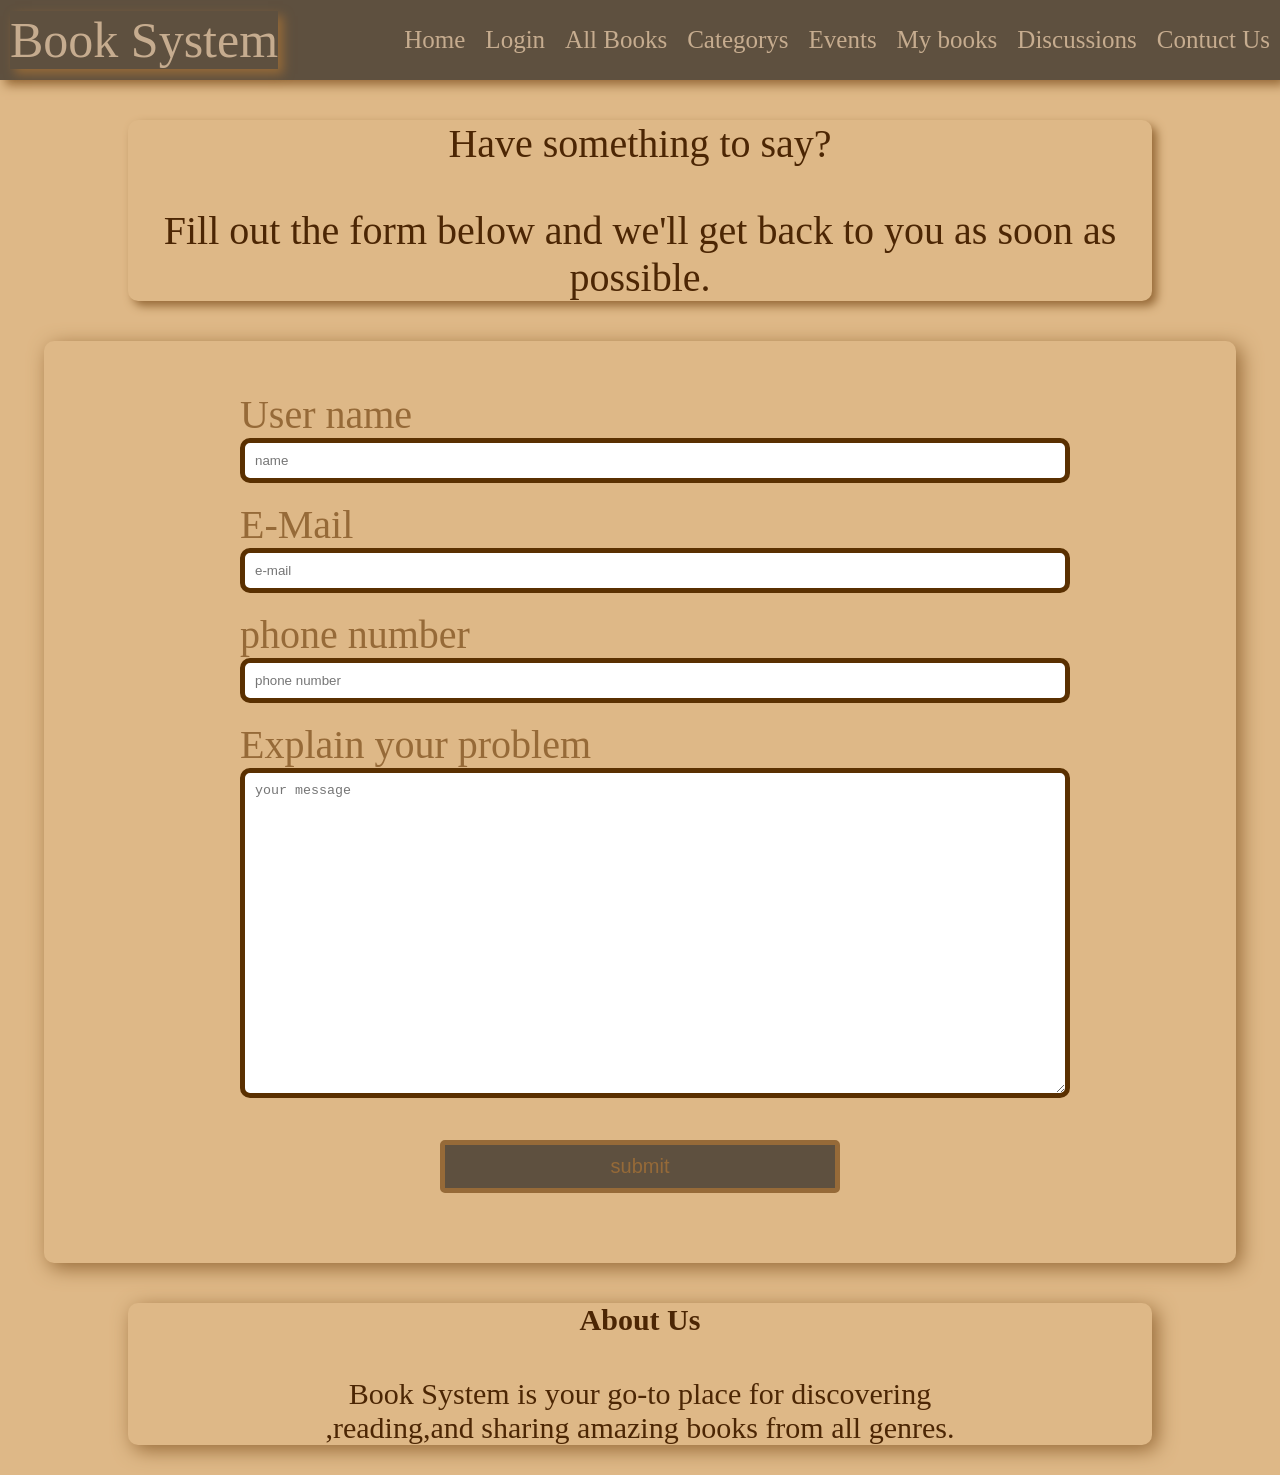
==== index.html @ ddc68e30 "memo" ====
<!DOCTYPE html>
<html>
    <head>
        <meta charset="_UTF-8">
        <title>contact us page </title>
        <link rel="stylesheet" href="style.css"/s>
    </head>
    <body>
        <header>
                <nav>
                  <div class="logo">Book System</div>
                    <ul>
                        <li><a href="">Home</a></li>
                        <li><a href="">Login</a></li>
                        <li><a href="">All Books</a></li>
                        <li><a href="">Categorys</a></li>
                        <li><a href="">Events</a></li>
                        <li><a href="">My books</a></li>
                        <li><a href="">Discussions</a></li>
                        <li><a href="">Contuct Us</a></li>
                   </ul>
                </nav>  
        </header>
        <main>
            <section class="text">
                <p>Have something to say?</p>
                <p>Fill out the form below and we'll get back to you as soon as possible.</p>
            </section>
            <section class="form">
                <form>
                    <label for="name">User name </label>
                    <input type="text" placeholder="name" id="name" methode="get" name="user">
                    <br>
                    <br>
                    <label for="mail">E-Mail</label>
                    <input type="email" placeholder="e-mail" methode="post" id="mail" name="email">
                    <br>
                    <br>
                    <label for="tel">phone number</label>
                    <input type="tel" placeholder="phone number" methode="post" id="tel" name="tel">
                    <br>
                    <br>
                    <label for="message">Explain your problem</label>
                    <textarea id="message" placeholder="your message" methode="post" name="message" cols="50"rows="20"></textarea>
                    <br>
                    <br>
                    <button>submit</button>
                </form>
            </section>
        </main>
        <footer>
            <h4>About Us</h4>
            <p>Book System is your go-to place for discovering<br>,reading,and sharing amazing books from all genres.</p>
        </footer>
    </body>
</html>
---- style.css ----
body{
    margin: 0;
    background-color: burlywood;
    background-image: url("../final/book3.jpg");
    background-repeat: no-repeat;
    background-size: cover;
    background-position: center;
    background-attachment: fixed; 
}

nav{
    display:flex;
    justify-content: space-between;
    align-items: center;
    background-color: #5E503F;
    box-shadow:5px 5px 10px #966a38;
    position:sticky;
    top: 0px;
    padding: 10px;
    flex-wrap: wrap;
}

.logo{
    font-size: 50px;
    color:#C6AC8F;
    box-shadow: 5px 5px 10px #966a38;
}
.logo:hover{
    color:peru;
}

ul{
    list-style: none;
    display: flex;
    gap:20px;
    flex-wrap: wrap;
}

a{
    text-decoration: none;
    font-size: 25px;
    color:#C6AC8F;
    border-radius: 3px; 
}
a:hover{
    color:peru;
    border-bottom: solid 3px #EAE0D5;
}

.text{
    width: 80%;
    margin: 20px auto;
    text-align: center;
    font-size: 40px;
    border-radius: 10px;
    box-shadow:5px 5px 10px #966a38;
    transition:.5s ease;
    color: rgb(76, 38, 4);
}
.text:hover{
    width: 85%;
    box-shadow:10px 10px 20px #966a38;
}

.form{
    display: flex;
    justify-content: center;
    width: 90%;
    padding: 50px 20px;
    margin: 0 auto;
    border-radius: 10px;
    box-shadow:5px 5px 20px #966a38;
    transition:.5s ease;
}
.form:hover{
    width: 95%;
    box-shadow:10px 10px 20px #966a38;
}

input,textarea{
    width: 100%;
    padding: 10px;
    border: solid 5px #5a3001 ;
    border-radius: 10px;
}

input:hover,
textarea:hover{
    border-color: rgba(152, 88, 3, 0.608);
    outline:none ;
}

label{
    color:#966a38;
    font-size: 40px;
}

button{
    color: #966a38;
    background-color: #5E503F;
    width: 50%;
    padding: 10px;
    margin: 20px auto;
    display: block;
    border: solid 5px #966a38;
    font-size: 20px;
    border-radius: 5px;
}

button:hover{
    background-color: #966a38;
    color: aliceblue;
    border-color: #C6AC8F;
}

footer{
    width: 80%;
    margin: 20px auto;
    font-size: 30px;
    border-radius: 10px;
    box-shadow:5px 5px 20px #966a38; 
    text-align: center;
    color: rgb(76, 38, 4);
    transition:.5s ease;
}
footer:hover{
    width: 85%;
    box-shadow:10px 10px 20px #966a38;
}

@media (max-width: 1050px){

    .logo{
        font-size: 40px;
    }

    a{
        font-size: 22px;
    }

    .text{
        font-size: 32px;
        width: 90%;
    }

    .form{
        width: 95%;
    }

    label{
        font-size: 30px;
    }

    button{
        width: 60%;
    }

    footer{
        font-size: 25px;
        width: 90%;
    }
}

@media (max-width: 600px){

    body{
        background-attachment: scroll;
    }

    nav{
        flex-direction: column;
        align-items: center;
    }

    ul{
        flex-direction: column;
        align-items: center;
        width: 100%;
        gap: 10px;
        margin-top: 10px;
    }

    .logo{
        font-size: 30px;
    }

    a{
        font-size: 18px;
    }

    .text{
        font-size: 24px;
        width: 95%;
    }

    .form{
        flex-direction: column;
        padding: 20px;
    }

    label{
        font-size: 22px;
    }

    button{
        width: 80%;
    }

    footer{
        font-size: 18px;
        width: 95%;
    }
}

@media (max-width: 300px){

    .logo{
        font-size: 20px;
    }

    a{
        font-size: 14px;
    }

    .text{
        font-size: 18px;
        width: 100%;
    }

    .form{
        padding: 10px;
    }

    label{
        font-size: 16px;
    }

    input, textarea{
        padding: 5px;
        border-width: 3px;
    }

    button{
        width: 100%;
        font-size: 16px;
    }

    footer{
        font-size: 14px;
        width: 100%;
    }
}
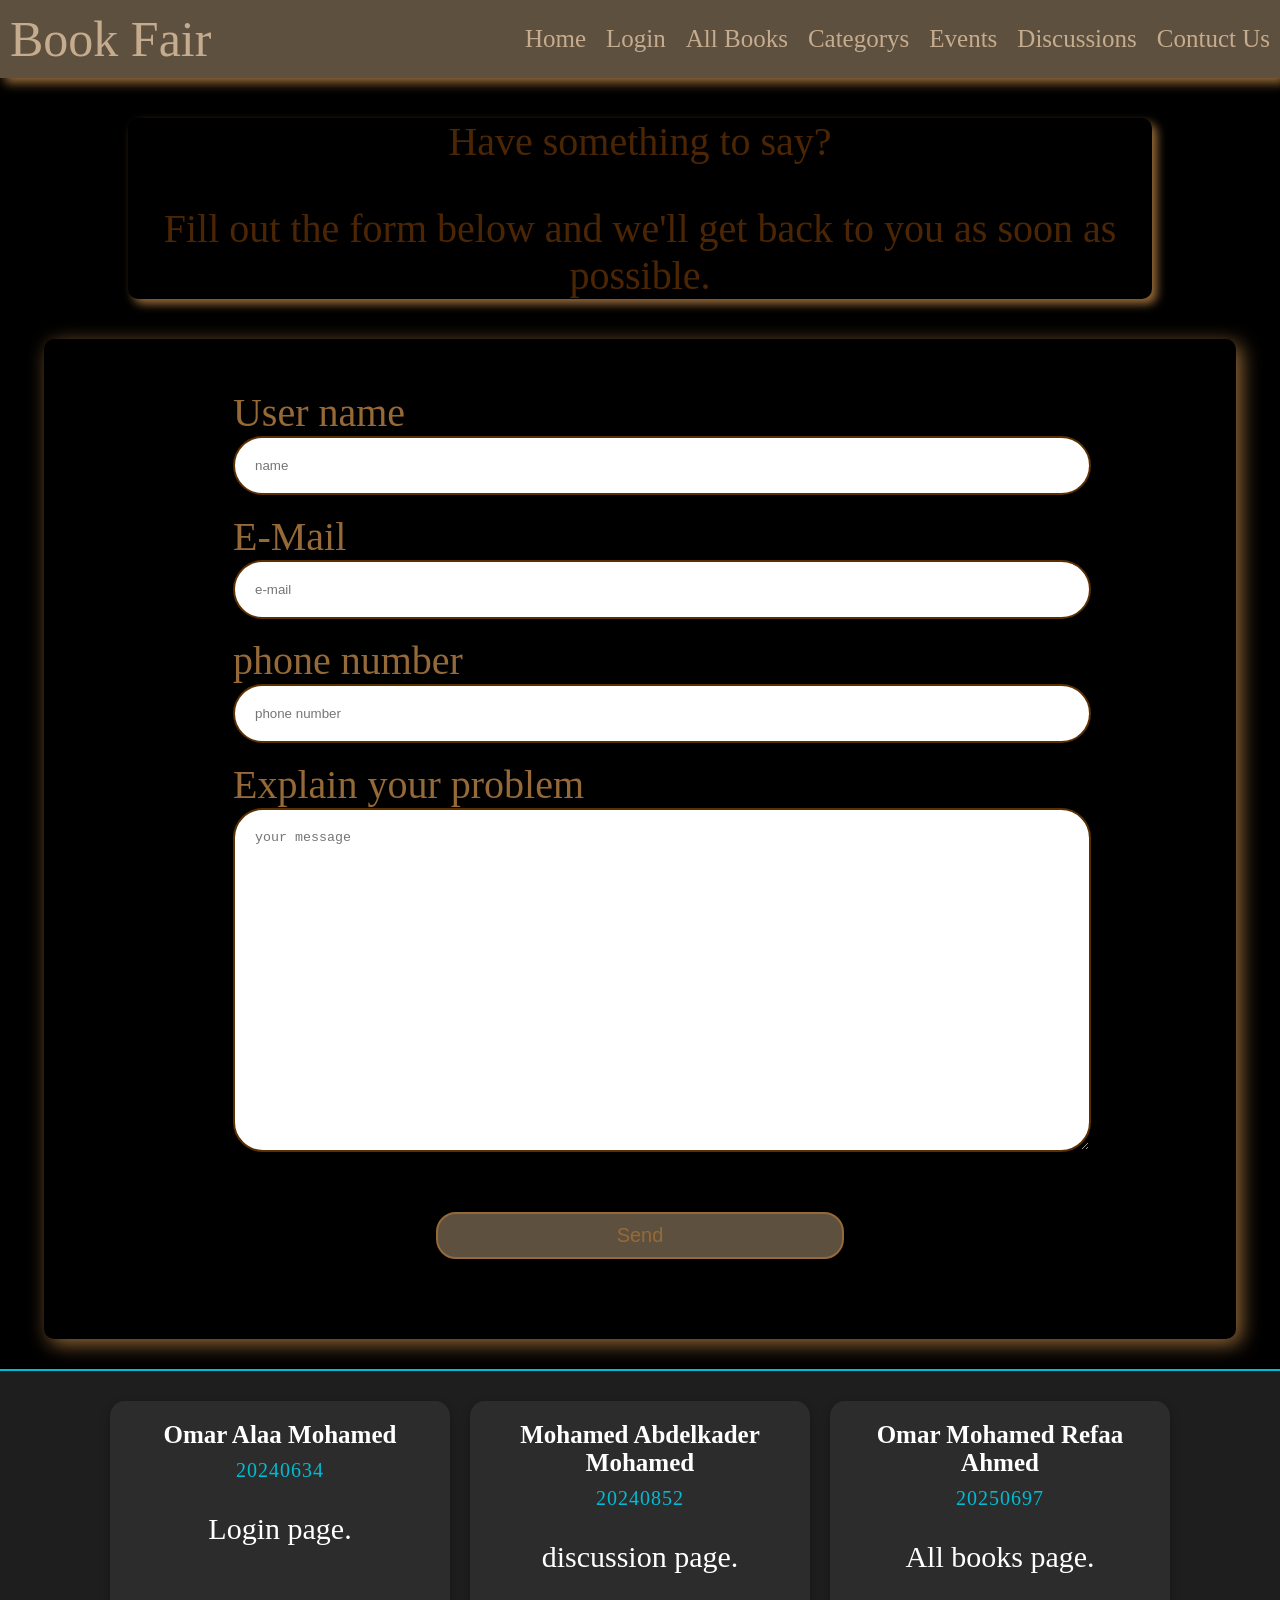
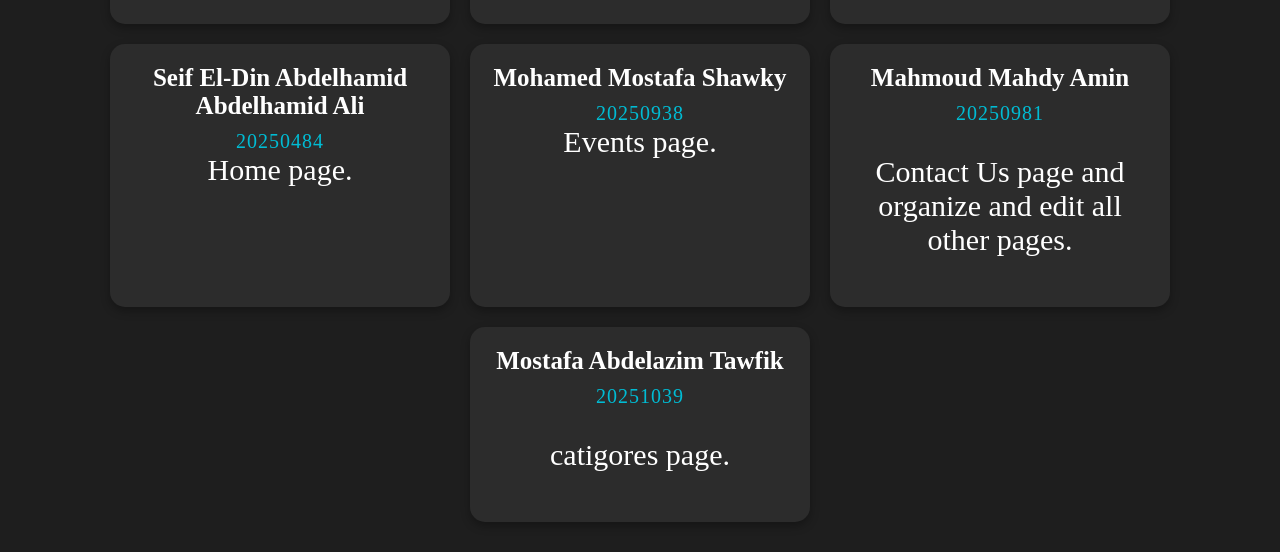
==== commit ec855a10: "Add files via upload" ====
--- a/index.html
+++ b/index.html
@@ -5,20 +5,19 @@
         <title>contact us page </title>
         <link rel="stylesheet" href="style.css"/s>
     </head>
-    <body>
+    <body class="us">
         <header>
                 <nav>
-                  <div class="logo">Book System</div>
+                    <div class="logo">Book Fair</div>
                     <ul>
-                        <li><a href="">Home</a></li>
-                        <li><a href="">Login</a></li>
-                        <li><a href="">All Books</a></li>
-                        <li><a href="">Categorys</a></li>
-                        <li><a href="">Events</a></li>
-                        <li><a href="">My books</a></li>
-                        <li><a href="">Discussions</a></li>
-                        <li><a href="">Contuct Us</a></li>
-                   </ul>
+                        <li><a class="nav" href="home.html">Home</a></li>
+                        <li><a class="nav" href="login.html">Login</a></li>
+                        <li><a class="nav" href="all.html">All Books</a></li>
+                        <li><a class="nav" href="">Categorys</a></li>
+                        <li><a class="nav" href="events.html">Events</a></li>
+                        <li><a class="nav" href="discussion.html">Discussions</a></li>
+                        <li><a class="nav" href="index.html">Contuct Us</a></li>
+                    </ul>
                 </nav>  
         </header>
         <main>
@@ -27,30 +26,94 @@
                 <p>Fill out the form below and we'll get back to you as soon as possible.</p>
             </section>
             <section class="form">
-                <form>
+                <form method="post" id="contactForm">
                     <label for="name">User name </label>
-                    <input type="text" placeholder="name" id="name" methode="get" name="user">
+                    <div class="contact">
+                            <input type="text" placeholder="name" id="name"  name="user">
+                            <br>
+                            <br>
+                            <label for="mail">E-Mail</label>
+                            <input type="email" placeholder="e-mail"  id="mail" name="email">
+                            <br>
+                            <br>
+                            <label for="tel">phone number</label>
+                            <input type="tel" placeholder="phone number"  id="tel" name="tel">
+                            <br>
+                            <br>
+                            <label for="message">Explain your problem</label>
+                            <textarea id="message" placeholder="your message"  name="message" cols="50"rows="20"></textarea>
+                    </div>
                     <br>
                     <br>
-                    <label for="mail">E-Mail</label>
-                    <input type="email" placeholder="e-mail" methode="post" id="mail" name="email">
-                    <br>
-                    <br>
-                    <label for="tel">phone number</label>
-                    <input type="tel" placeholder="phone number" methode="post" id="tel" name="tel">
-                    <br>
-                    <br>
-                    <label for="message">Explain your problem</label>
-                    <textarea id="message" placeholder="your message" methode="post" name="message" cols="50"rows="20"></textarea>
-                    <br>
-                    <br>
-                    <button>submit</button>
+                    <button type="submit" class="ms">Send</button>
+                    <p id="msg" class="msg"></p>
                 </form>
             </section>
         </main>
+        <hr>
         <footer>
-            <h4>About Us</h4>
-            <p>Book System is your go-to place for discovering<br>,reading,and sharing amazing books from all genres.</p>
-        </footer>
+            <div class="cards">
+                <div class="card">
+                    <div class="name">Omar Alaa Mohamed</div>
+                    <div class="id">20240634</div>
+                    <div class="taskName">
+                        <p>
+                            Login page.
+                        </p>
+                    </div>
+                </div>
+                <div class="card">
+                    <div class="name">Mohamed Abdelkader Mohamed</div>
+                    <div class="id">20240852</div>
+                    <div class="taskName">
+                        <p>
+                            discussion page.
+                        </p>
+                    </div>
+                </div>
+                <div class="card">
+                    <div class="name">Omar Mohamed Refaa Ahmed</div>
+                    <div class="id">20250697</div>
+                    <div class="taskName">
+                        <P>
+                            All books page.
+                        </P>
+                    </div>
+                </div>
+                <div class="card">
+                    <div class="name">Seif El-Din Abdelhamid Abdelhamid Ali</div>
+                    <div class="id">20250484</div>
+                    <div class="taskName">
+                        Home page.
+                    </div>
+                </div>
+                <div class="card">
+                    <div class="name">Mohamed Mostafa Shawky</div>
+                    <div class="id">20250938</div>
+                    <div class="taskName">
+                        Events page.
+                    </div>
+                </div>
+                <div class="card">
+                    <div class="name">Mahmoud Mahdy Amin</div>
+                    <div class="id">20250981</div>
+                    <div class="taskName">
+                        <p>
+                            Contact Us page and organize and edit all other pages.
+                        </p>
+                    </div>
+                </div>
+                <div class="card">
+                    <div class="name">Mostafa Abdelazim Tawfik</div>
+                    <div class="id">20251039</div>
+                    <div class="taskName">
+                        <p>
+                            catigores page.
+                        </p>
+                    </div>
+                </div>
+            </div>
+    </footer>
     </body>
+    <script src="index.js"></script>
 </html>
--- a/style.css
+++ b/style.css
@@ -1,11 +1,11 @@
-body{
+.us{
     margin: 0;
-    background-color: burlywood;
+    background-color:black;
     background-image: url("../final/book3.jpg");
     background-repeat: no-repeat;
     background-size: cover;
-    background-position: center;
-    background-attachment: fixed; 
+    background-position: top;
+    overflow-x: hidden;
 }
 
 nav{
@@ -15,7 +15,7 @@
     background-color: #5E503F;
     box-shadow:5px 5px 10px #966a38;
     position:sticky;
-    top: 0px;
+    top: 0;
     padding: 10px;
     flex-wrap: wrap;
 }
@@ -23,7 +23,7 @@
 .logo{
     font-size: 50px;
     color:#C6AC8F;
-    box-shadow: 5px 5px 10px #966a38;
+    /* box-shadow: 5px 5px 10px #966a38; */
 }
 .logo:hover{
     color:peru;
@@ -33,16 +33,18 @@
     list-style: none;
     display: flex;
     gap:20px;
+    padding: 0;
+    margin: 0;
     flex-wrap: wrap;
 }
 
-a{
+.nav{
     text-decoration: none;
     font-size: 25px;
     color:#C6AC8F;
     border-radius: 3px; 
 }
-a:hover{
+.nav:hover{
     color:peru;
     border-bottom: solid 3px #EAE0D5;
 }
@@ -53,7 +55,7 @@
     text-align: center;
     font-size: 40px;
     border-radius: 10px;
-    box-shadow:5px 5px 10px #966a38;
+    box-shadow:5px 5px 10px #966a38; 
     transition:.5s ease;
     color: rgb(76, 38, 4);
 }
@@ -79,15 +81,14 @@
 
 input,textarea{
     width: 100%;
-    padding: 10px;
-    border: solid 5px #5a3001 ;
-    border-radius: 10px;
+    padding: 20px;
+    border: solid 2px #5a3001 ;
+    border-radius: 30px;
 }
-
 input:hover,
 textarea:hover{
     border-color: rgba(152, 88, 3, 0.608);
-    outline:none ;
+    outline:none;
 }
 
 label{
@@ -95,25 +96,39 @@
     font-size: 40px;
 }
 
-button{
+.ms{
     color: #966a38;
     background-color: #5E503F;
     width: 50%;
     padding: 10px;
     margin: 20px auto;
     display: block;
-    border: solid 5px #966a38;
+    border: solid 2px #966a38;
     font-size: 20px;
-    border-radius: 5px;
+    border-radius: 20px;
 }
 
-button:hover{
+.ms:hover{
     background-color: #966a38;
     color: aliceblue;
     border-color: #C6AC8F;
 }
+.msg{
+    margin-top: 15px;
+    /* font-weight: bold; */
+    text-align: center;
+    font-size: 30px;
+}
 
-footer{
+.msg.success{
+    color:aliceblue;
+}
+
+.msg.error{
+    color: red;
+}
+
+/* footer{
     width: 80%;
     margin: 20px auto;
     font-size: 30px;
@@ -126,128 +141,59 @@
 footer:hover{
     width: 85%;
     box-shadow:10px 10px 20px #966a38;
+} */
+ /* Footer Style */
+
+hr {
+    border: none;
+    height: 2px;
+    background: #00bcd4;
+    margin: 30px 0 0 0;
+}
+footer {
+    background: #1e1e1e;
+    padding: 30px 15px;
 }
 
-@media (max-width: 1050px){
-
-    .logo{
-        font-size: 40px;
-    }
-
-    a{
-        font-size: 22px;
-    }
-
-    .text{
-        font-size: 32px;
-        width: 90%;
-    }
-
-    .form{
-        width: 95%;
-    }
-
-    label{
-        font-size: 30px;
-    }
-
-    button{
-        width: 60%;
-    }
-
-    footer{
-        font-size: 25px;
-        width: 90%;
-    }
+/* Cards Container */
+.cards {
+    display: flex;
+    flex-wrap: wrap;
+    justify-content: center;
+    gap: 20px;
 }
 
-@media (max-width: 600px){
-
-    body{
-        background-attachment: scroll;
-    }
-
-    nav{
-        flex-direction: column;
-        align-items: center;
-    }
-
-    ul{
-        flex-direction: column;
-        align-items: center;
-        width: 100%;
-        gap: 10px;
-        margin-top: 10px;
-    }
-
-    .logo{
-        font-size: 30px;
-    }
-
-    a{
-        font-size: 18px;
-    }
-
-    .text{
-        font-size: 24px;
-        width: 95%;
-    }
-
-    .form{
-        flex-direction: column;
-        padding: 20px;
-    }
-
-    label{
-        font-size: 22px;
-    }
-
-    button{
-        width: 80%;
-    }
-
-    footer{
-        font-size: 18px;
-        width: 95%;
-    }
+/* Card Style */
+.card {
+    background: #2c2c2c;
+    color: #fff;
+    width: 300px;
+    padding: 20px;
+    border-radius: 15px;
+    text-align: center;
+    font-size: 30px;
+    transition: 0.3s ease;
+    box-shadow: 0 4px 10px rgba(0,0,0,0.3);
 }
 
-@media (max-width: 300px){
-
-    .logo{
-        font-size: 20px;
-    }
-
-    a{
-        font-size: 14px;
-    }
-
-    .text{
-        font-size: 18px;
-        width: 100%;
-    }
-
-    .form{
-        padding: 10px;
-    }
-
-    label{
-        font-size: 16px;
-    }
-
-    input, textarea{
-        padding: 5px;
-        border-width: 3px;
-    }
-
-    button{
-        width: 100%;
-        font-size: 16px;
-    }
-
-    footer{
-        font-size: 14px;
-        width: 100%;
-    }
+/* Hover Effect */
+.card:hover {
+    transform: translateY(-8px) scale(1.03);
+    background: #3a3a3a;
 }
 
+/* Name */
+.name {
+    font-size: 25px;
+    font-weight: bold;
+    margin-bottom: 10px;
+
+}
+
+/* ID */
+.id {
+    font-size: 20px;
+    color: #00bcd4;
+    letter-spacing: 1px;
+}
+
